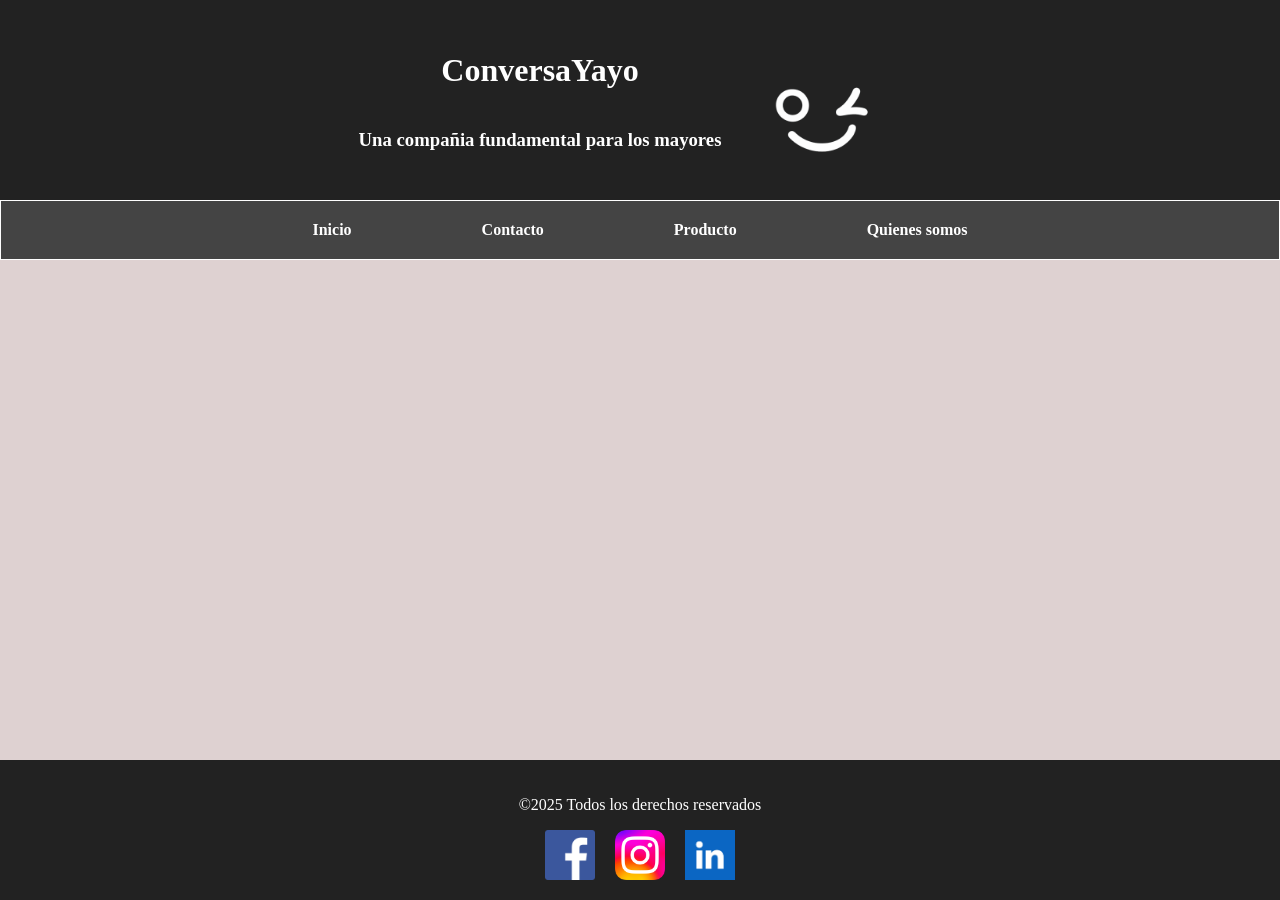
==== index.html @ e83d7776 "Add files via upload" ====
<!DOCTYPE html>
<html lang="en">
<head>
    <meta charset="UTF-8">
    <meta name="viewport" content="width=device-width, initial-scale=1.0">
    <title>Conversa Yayo</title>
    <link rel="stylesheet" href="estilos.css">
</head>
<body>
    <header>
        <div class="texto">
            <h1>ConversaYayo</h1>
            <div>
                <h3>Una compañia fundamental para los mayores</h3>
            </div>
        </div>
        <div class="imagen">
            <img src="imagenes/ChatGPT Image 16 ene 2026, 10_40_10.png" alt="Logo" width="200px">    
    </header>
        </div>
    <main>
        <div class="contenido-formulario">            
            <ul>
                <li><a href="index.html">Inicio</a></li>
                <li><a href="pages/Contact.html">Contacto</a></li>
                <li><a href="pages/Producto.html">Producto</a></li>
                <li><a href="pages/QuienesSomos.html">Quienes somos</a></li>
            </ul>
        </div>
    </main>
    <footer class="pie">
        <p>&copy;2025 Todos los derechos reservados</p>
        <div class="fotos">
            <img src="imagenes/2128q5aAVQL.png" alt="Facebook" width="50px">
            <img src="imagenes/Instagram_logo_2022.svg.png" alt="Instagram" width="50px">
            <img src="imagenes/channels4_profile.jpg" alt="Linkedin" width="50px">
        </div>
    </footer>
</body>
</html>
---- estilos.css ----
html, body {
    height: 100%;
    margin: 0;
}

body {
    min-height: 100vh;
    display: flex;
    flex-direction: column;
}

main {
    flex: 1;
    background-color: #ded1d1;
}
header {
    background-color: #222;
    color: white;
    padding: 20px;
    text-align: center;
    display: flex;
    align-content: center;
    justify-content: center;
    height: 200px;
}

.texto{
    display: flex;
    flex-direction: column;
    justify-content: center;
    align-items: center;
}

ul {
    list-style: none;
    margin: 0;
    padding: 20px;
    display: flex;
    justify-content: center;
    gap: 100px;
    background-color: #444;
}

ul li {
    margin: 0 15px;
}

ul li a {
    color: white;
    text-decoration: none;
    font-weight: bold;
}

ul li a:hover {
    text-decoration: underline;
}

.imagen {
    position: relative; 
    z-index: 10; 
    flex-direction: column;
    display: flex;
    width: 200px;
}

footer{
    background-color: #222;
    color: white;
    padding: 20px;
    text-align: center;
}

.fotos{
    display: flex;
    gap: 20px;
    justify-content: center;
    align-content: center;
}

.contenido-formulario{
    border: 1px solid white;
}

* {
    box-sizing: border-box;
}


/*Pagina de contactos*/


.contact-container {
    height: 500px;
    padding: 10px;
    display: flex;
    justify-content: center;
    align-content: center;
    gap: 20px;
}

.contact-form {
    width: 500px;
    background: #ffffff;
    padding: 30px;
    border-radius: 12px;
    box-shadow: 0 20px 40px rgba(0, 0, 0, 0.15);
}

.contact-form h2 {
    margin: 0 0 10px;
    color: #333;
}

.contact-form p {
    margin-bottom: 25px;
    color: #666;
    font-size: 14px;
}

.form-group {
    margin-bottom: 18px;
}

.form-group label {
    display: block;
    margin-bottom: 6px;
    font-size: 14px;
    color: #444;
}

button {
    width: 100%;
    padding: 12px;
    color: #ffffff;
    border: none;
    background-color: #444;
    border-radius: 8px;
    font-size: 15px;
    cursor: pointer;
}

button:hover{
    border: solid 1px #444;
    background-color: #ffffff;
    color: #333;
}

.contacto-form{
    width: 500px;
    background: #ffffff;
    padding: 30px;
    border-radius: 12px;
    box-shadow: 0 20px 40px rgba(0, 0, 0, 0.15);
}

.whassap{
    display: flex;
    flex-direction: row;
    gap: 10px;
    padding-bottom: 10px;
}

.gmail{
    display: flex;
    flex-direction: row;
    gap: 10px;
}

.contacto-form h2{
    text-align: center;
}
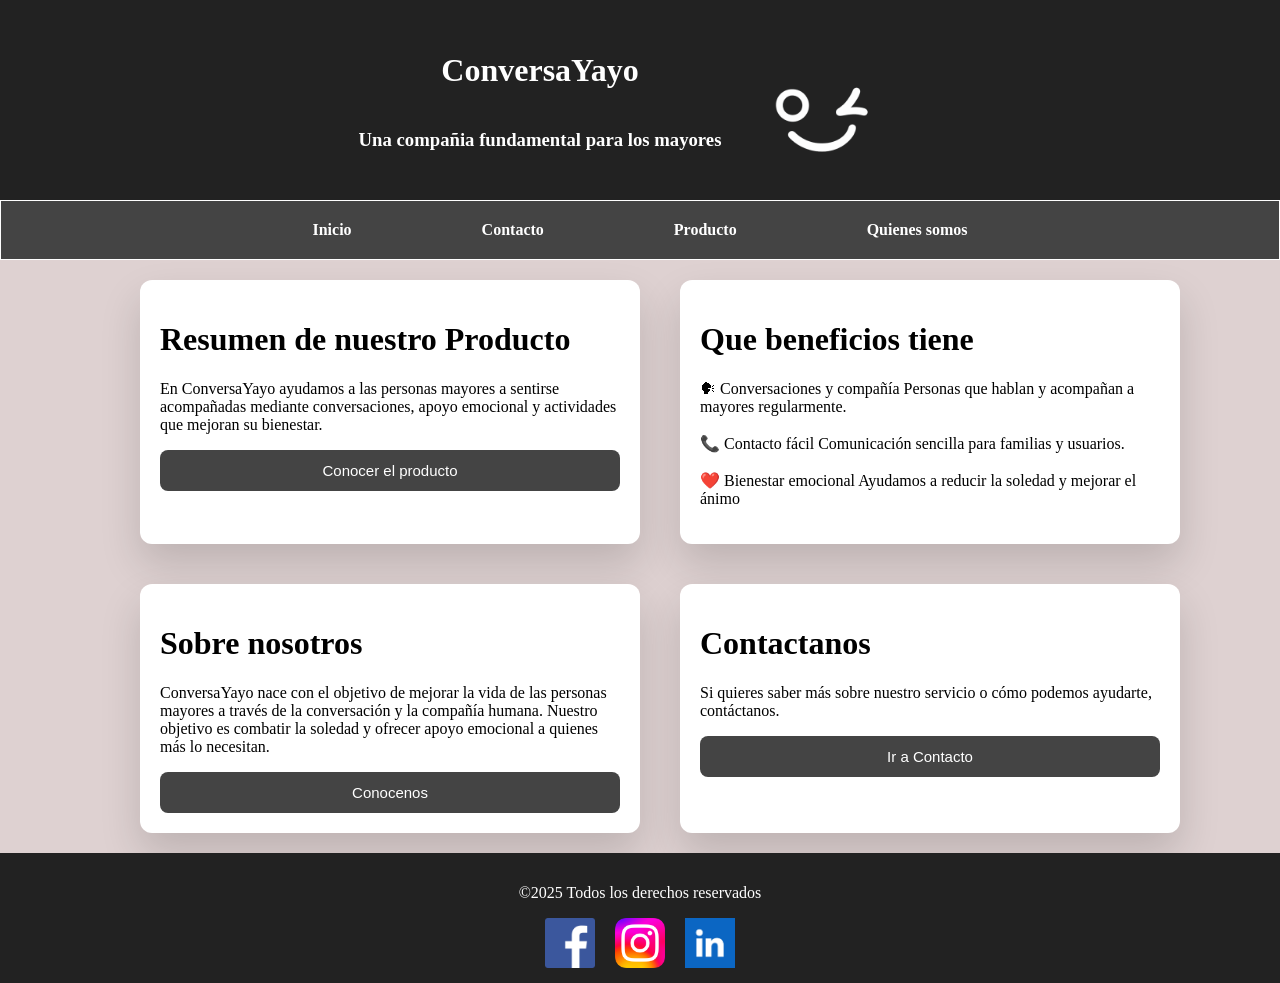
==== commit 003acd08: "trancisiones" ====
--- a/index.html
+++ b/index.html
@@ -1,40 +1,82 @@
-<!DOCTYPE html>
-<html lang="en">
-<head>
-    <meta charset="UTF-8">
-    <meta name="viewport" content="width=device-width, initial-scale=1.0">
-    <title>Conversa Yayo</title>
-    <link rel="stylesheet" href="estilos.css">
-</head>
-<body>
-    <header>
-        <div class="texto">
-            <h1>ConversaYayo</h1>
-            <div>
-                <h3>Una compañia fundamental para los mayores</h3>
-            </div>
-        </div>
-        <div class="imagen">
-            <img src="imagenes/ChatGPT Image 16 ene 2026, 10_40_10.png" alt="Logo" width="200px">    
-    </header>
-        </div>
-    <main>
-        <div class="contenido-formulario">            
-            <ul>
-                <li><a href="index.html">Inicio</a></li>
-                <li><a href="pages/Contact.html">Contacto</a></li>
-                <li><a href="pages/Producto.html">Producto</a></li>
-                <li><a href="pages/QuienesSomos.html">Quienes somos</a></li>
-            </ul>
-        </div>
-    </main>
-    <footer class="pie">
-        <p>&copy;2025 Todos los derechos reservados</p>
-        <div class="fotos">
-            <img src="imagenes/2128q5aAVQL.png" alt="Facebook" width="50px">
-            <img src="imagenes/Instagram_logo_2022.svg.png" alt="Instagram" width="50px">
-            <img src="imagenes/channels4_profile.jpg" alt="Linkedin" width="50px">
-        </div>
-    </footer>
-</body>
-</html>
+<!DOCTYPE html>
+<html lang="en">
+<head>
+    <meta charset="UTF-8">
+    <meta name="viewport" content="width=device-width, initial-scale=1.0">
+    <title>Conversa Yayo</title>
+    <link rel="stylesheet" href="estilos.css">
+</head>
+<body>
+    <header>
+        <div class="texto">
+            <h1>ConversaYayo</h1>
+            <div>
+                <h3>Una compañia fundamental para los mayores</h3>
+            </div>
+        </div>
+        <div class="imagen">
+            <img src="imagenes/ChatGPT Image 16 ene 2026, 10_40_10.png" alt="Logo" width="200px">    
+    </header>
+        </div>
+    <main>
+        <div class="contenido-formulario">            
+            <ul>
+                <li><a href="index.html">Inicio</a></li>
+                <li><a href="pages/Contact.html">Contacto</a></li>
+                <li><a href="pages/Producto.html">Producto</a></li>
+                <li><a href="pages/QuienesSomos.html">Quienes somos</a></li>
+            </ul>
+        </div>
+        <div class="paginaprincipal">
+            <div class="resumen">
+                <h1>Resumen de nuestro Producto</h1>
+                <p>En ConversaYayo ayudamos a las personas mayores a sentirse
+        acompañadas mediante conversaciones, apoyo emocional y
+        actividades que mejoran su bienestar.</p>
+                <a href="pages/Producto.html">
+                    <button>Conocer el producto</button>
+                </a>
+            </div>
+            <div class="Que_ofrecemos">
+                <h1> Que beneficios tiene</h1>
+             <p>🗣 Conversaciones y compañía
+Personas que hablan y acompañan a mayores regularmente. <br> 
+<br>
+📞 Contacto fácil
+Comunicación sencilla para familias y usuarios. <br>
+<br>
+❤️ Bienestar emocional
+Ayudamos a reducir la soledad y mejorar el ánimo</p>
+            </div>
+            <div class="sobre_nosotros">
+                <h1> Sobre nosotros</h1>
+                <p>ConversaYayo nace con el objetivo de mejorar la vida de
+    las personas mayores a través de la conversación y la
+    compañía humana.
+
+    Nuestro objetivo es combatir la soledad y ofrecer apoyo
+    emocional a quienes más lo necesitan.</p>
+                <a href="pages/QuienesSomos.html">
+                    <button>Conocenos</button>
+                </a>
+            </div>
+            <div class="contacto">
+                <h1>Contactanos</h1>
+                <p>Si quieres saber más sobre nuestro servicio o cómo
+    podemos ayudarte, contáctanos.</p>
+                <a href="pages/Contact.html">
+                    <button>Ir a Contacto</button>
+                </a>
+            </div>
+        </div>
+    </main>
+    <footer class="pie">
+        <p>&copy;2025 Todos los derechos reservados</p>
+        <div class="fotos">
+            <img src="imagenes/2128q5aAVQL.png" alt="Facebook" width="50px">
+            <img src="imagenes/Instagram_logo_2022.svg.png" alt="Instagram" width="50px">
+            <img src="imagenes/channels4_profile.jpg" alt="Linkedin" width="50px">
+        </div>
+    </footer>
+</body>
+</html>
--- a/estilos.css
+++ b/estilos.css
@@ -66,8 +66,9 @@
 footer{
     background-color: #222;
     color: white;
-    padding: 20px;
-    text-align: center;
+    padding: 15px;
+    text-align: center;
+
 }
 
 .fotos{
@@ -104,6 +105,11 @@
     padding: 30px;
     border-radius: 12px;
     box-shadow: 0 20px 40px rgba(0, 0, 0, 0.15);
+    transition: transform 0.5s;
+}
+
+.contact-form:hover{
+    transform: scale(1.05);
 }
 
 .contact-form h2 {
@@ -151,6 +157,11 @@
     padding: 30px;
     border-radius: 12px;
     box-shadow: 0 20px 40px rgba(0, 0, 0, 0.15);
+    transition: transform 0.5s;
+}
+
+.contacto-form:hover {
+    transform: scale(1.05);
 }
 
 .whassap{
@@ -169,3 +180,111 @@
 .contacto-form h2{
     text-align: center;
 }
+
+ 
+/* Quienes somos*/
+.personas {
+    display: grid;
+    grid-template-columns: repeat(3, 1fr);
+    gap: 30px;
+    align-items: start;
+    padding: 40px;
+}
+
+.Titulo{
+    text-align: center;
+}
+.pedro{
+    width: 400px;
+    background: #ffffff;
+    padding: 30px;
+    border-radius: 12px;
+    box-shadow: 0 20px 40px rgba(0, 0, 0, 0.15);
+    transition: transform 0.5s;
+}
+
+.pablo{
+    width: 400px;
+    background: #ffffff;
+    padding: 30px;
+    border-radius: 12px;
+    box-shadow: 0 20px 40px rgba(0, 0, 0, 0.15);
+    transition: transform 0.5s;
+}
+
+.isaias{
+    width: 400px;
+    background: #ffffff;
+    padding: 30px;
+    border-radius: 12px;
+    box-shadow: 0 20px 40px rgba(0, 0, 0, 0.15);
+    transition: transform 0.5s;
+}
+
+.chima{
+    width: 400px;
+    background: #ffffff;
+    padding: 30px;
+    border-radius: 12px;
+    box-shadow: 0 20px 40px rgba(0, 0, 0, 0.15);
+    transition: transform 0.5s;
+}
+
+.dani{
+    width: 400px;
+    background: #ffffff;
+    padding: 30px;
+    border-radius: 12px;
+    box-shadow: 0 20px 40px rgba(0, 0, 0, 0.15);
+    transition: transform 0.5s;
+}
+
+/*Página principal*/
+
+.paginaprincipal{
+    display: grid;
+    grid-template-columns: repeat(2, 1fr);
+    gap: 40px;
+    max-width: 1000px;
+    margin:  auto;
+    min-width: 550px;
+    margin-top: 20px;
+    margin-bottom: 20px;
+
+}
+
+.resumen{
+    width: 500px;
+    background: #ffffff;
+    padding: 20px;
+    border-radius: 12px;
+    box-shadow: 0 20px 40px rgba(0, 0, 0, 0.15);
+    transition: transform 0.5s;
+}
+
+.Que_ofrecemos{
+    width: 500px;
+    background: #ffffff;
+    padding: 20px;
+    border-radius: 12px;
+    box-shadow: 0 20px 40px rgba(0, 0, 0, 0.15);
+    transition: transform 0.5s;
+}
+
+.sobre_nosotros{
+    width: 500px;
+    background: #ffffff;
+    padding: 20px;
+    border-radius: 12px;
+    box-shadow: 0 20px 40px rgba(0, 0, 0, 0.15);
+    transition: transform 0.5s;
+}
+
+.contacto{
+    width: 500px;
+    background: #ffffff;
+    padding: 20px;
+    border-radius: 12px;
+    box-shadow: 0 20px 40px rgba(0, 0, 0, 0.15);
+    transition: transform 0.5s;
+}
